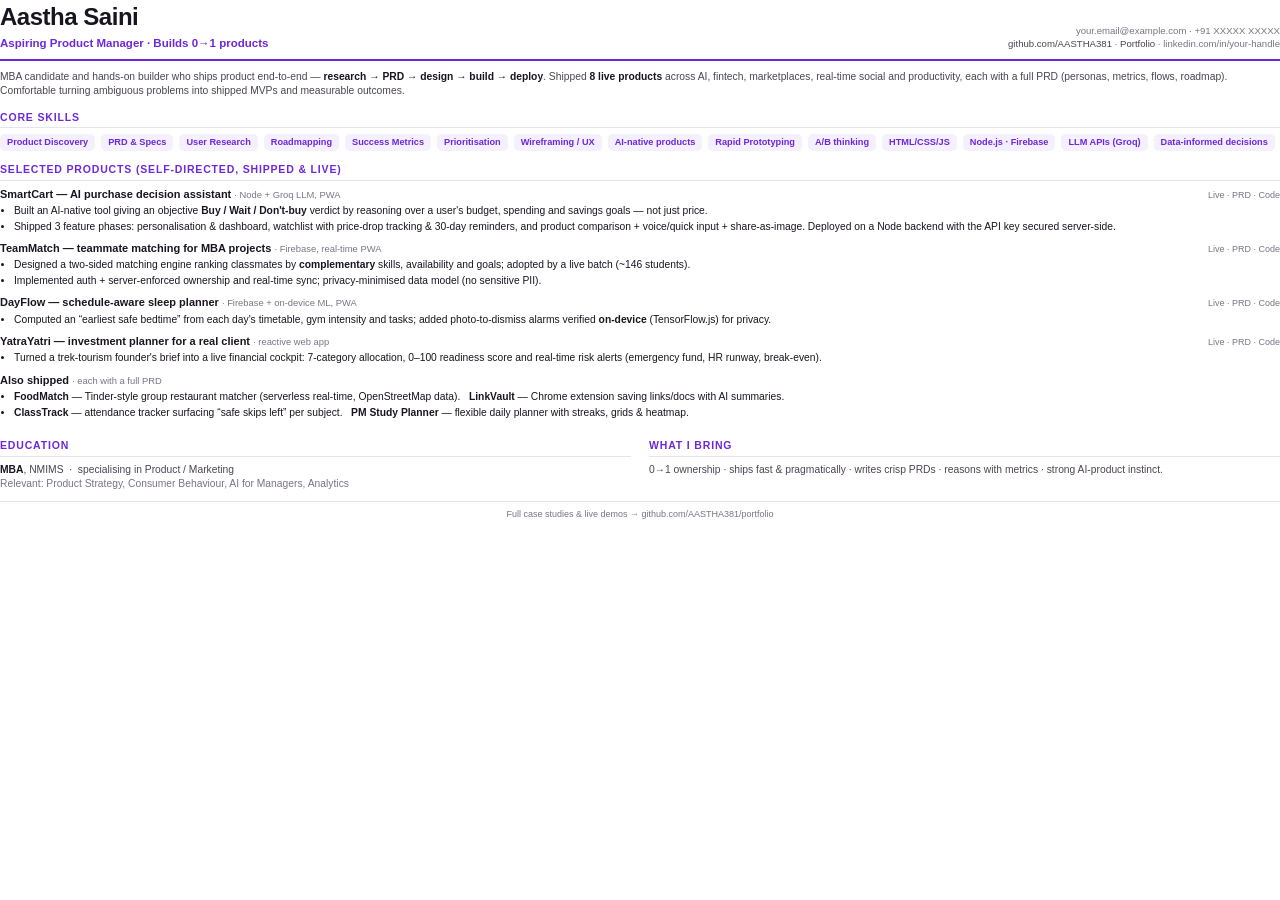
==== resume/resume.html @ a29824aa "Add one-page résumé (HTML + PDF + editable outline)" ====
<!DOCTYPE html>
<html lang="en">
<head>
<meta charset="UTF-8" />
<title>Aastha Saini — Résumé</title>
<style>
  @page { size: A4; margin: 12mm 12mm; }
  * { box-sizing: border-box; margin: 0; padding: 0; }
  :root { --ink:#1a1420; --ink2:#4b4553; --muted:#7a7486; --brand:#6d28d9; --line:#e7e2f0; }
  body { font-family: -apple-system, "Segoe UI", Inter, Arial, sans-serif; color: var(--ink); font-size: 10.3px; line-height: 1.4; }
  .name { font-size: 24px; font-weight: 800; letter-spacing: -.02em; }
  .role { color: var(--brand); font-weight: 700; font-size: 11.5px; margin-top: 1px; }
  .contact { color: var(--muted); font-size: 9.6px; margin-top: 4px; }
  .contact a { color: var(--ink2); text-decoration: none; }
  header { border-bottom: 2px solid var(--brand); padding-bottom: 8px; margin-bottom: 9px; display: flex; justify-content: space-between; align-items: flex-end; }
  h2 { font-size: 10.5px; text-transform: uppercase; letter-spacing: .08em; color: var(--brand); border-bottom: 1px solid var(--line); padding-bottom: 3px; margin: 11px 0 6px; }
  .summary { color: var(--ink2); }
  .tags { display: flex; flex-wrap: wrap; gap: 4px 6px; }
  .tag { background: #f4f0ff; color: var(--brand); border-radius: 5px; padding: 2px 7px; font-size: 9.2px; font-weight: 600; }
  .proj { margin-bottom: 7px; }
  .proj .top { display: flex; justify-content: space-between; align-items: baseline; }
  .proj .nm { font-weight: 700; font-size: 11px; }
  .proj .nm span { color: var(--muted); font-weight: 500; font-size: 9.4px; }
  .proj .meta { color: var(--muted); font-size: 9px; white-space: nowrap; }
  .proj ul { margin: 2px 0 0 14px; }
  .proj li { margin-bottom: 1px; }
  .two { display: grid; grid-template-columns: 1fr 1fr; gap: 0 18px; }
  .edu, .foot { color: var(--ink2); }
  .foot { margin-top: 10px; text-align: center; color: var(--muted); font-size: 9px; border-top: 1px solid var(--line); padding-top: 6px; }
  b { color: var(--ink); }
</style>
</head>
<body>
  <header>
    <div>
      <div class="name">Aastha Saini</div>
      <div class="role">Aspiring Product Manager · Builds 0→1 products</div>
    </div>
    <div class="contact" style="text-align:right;">
      your.email@example.com · +91 XXXXX XXXXX<br>
      <a href="https://github.com/AASTHA381">github.com/AASTHA381</a> ·
      <a href="https://github.com/AASTHA381/portfolio">Portfolio</a> ·
      linkedin.com/in/your-handle
    </div>
  </header>

  <p class="summary">
    MBA candidate and hands-on builder who ships product end-to-end — <b>research → PRD → design → build → deploy</b>.
    Shipped <b>8 live products</b> across AI, fintech, marketplaces, real-time social and productivity, each with a full PRD (personas, metrics, flows, roadmap). Comfortable turning ambiguous problems into shipped MVPs and measurable outcomes.
  </p>

  <h2>Core Skills</h2>
  <div class="tags">
    <span class="tag">Product Discovery</span><span class="tag">PRD & Specs</span><span class="tag">User Research</span>
    <span class="tag">Roadmapping</span><span class="tag">Success Metrics</span><span class="tag">Prioritisation</span>
    <span class="tag">Wireframing / UX</span><span class="tag">AI-native products</span><span class="tag">Rapid Prototyping</span>
    <span class="tag">A/B thinking</span><span class="tag">HTML/CSS/JS</span><span class="tag">Node.js · Firebase</span>
    <span class="tag">LLM APIs (Groq)</span><span class="tag">Data-informed decisions</span>
  </div>

  <h2>Selected Products (self-directed, shipped & live)</h2>

  <div class="proj">
    <div class="top"><div class="nm">SmartCart — AI purchase decision assistant <span>· Node + Groq LLM, PWA</span></div><div class="meta">Live · PRD · Code</div></div>
    <ul>
      <li>Built an AI-native tool giving an objective <b>Buy / Wait / Don't-buy</b> verdict by reasoning over a user's budget, spending and savings goals — not just price.</li>
      <li>Shipped 3 feature phases: personalisation & dashboard, watchlist with price-drop tracking & 30-day reminders, and product comparison + voice/quick input + share-as-image. Deployed on a Node backend with the API key secured server-side.</li>
    </ul>
  </div>

  <div class="proj">
    <div class="top"><div class="nm">TeamMatch — teammate matching for MBA projects <span>· Firebase, real-time PWA</span></div><div class="meta">Live · PRD · Code</div></div>
    <ul>
      <li>Designed a two-sided matching engine ranking classmates by <b>complementary</b> skills, availability and goals; adopted by a live batch (~146 students).</li>
      <li>Implemented auth + server-enforced ownership and real-time sync; privacy-minimised data model (no sensitive PII).</li>
    </ul>
  </div>

  <div class="proj">
    <div class="top"><div class="nm">DayFlow — schedule-aware sleep planner <span>· Firebase + on-device ML, PWA</span></div><div class="meta">Live · PRD · Code</div></div>
    <ul>
      <li>Computed an “earliest safe bedtime” from each day's timetable, gym intensity and tasks; added photo-to-dismiss alarms verified <b>on-device</b> (TensorFlow.js) for privacy.</li>
    </ul>
  </div>

  <div class="proj">
    <div class="top"><div class="nm">YatraYatri — investment planner for a real client <span>· reactive web app</span></div><div class="meta">Live · PRD · Code</div></div>
    <ul>
      <li>Turned a trek-tourism founder's brief into a live financial cockpit: 7-category allocation, 0–100 readiness score and real-time risk alerts (emergency fund, HR runway, break-even).</li>
    </ul>
  </div>

  <div class="proj">
    <div class="top"><div class="nm">Also shipped <span>· each with a full PRD</span></div><div class="meta"></div></div>
    <ul>
      <li><b>FoodMatch</b> — Tinder-style group restaurant matcher (serverless real-time, OpenStreetMap data). &nbsp; <b>LinkVault</b> — Chrome extension saving links/docs with AI summaries.</li>
      <li><b>ClassTrack</b> — attendance tracker surfacing “safe skips left” per subject. &nbsp; <b>PM Study Planner</b> — flexible daily planner with streaks, grids & heatmap.</li>
    </ul>
  </div>

  <div class="two">
    <div>
      <h2>Education</h2>
      <p class="edu"><b>MBA</b>, NMIMS &nbsp;·&nbsp; specialising in Product / Marketing<br><span style="color:var(--muted)">Relevant: Product Strategy, Consumer Behaviour, AI for Managers, Analytics</span></p>
    </div>
    <div>
      <h2>What I Bring</h2>
      <p class="edu">0→1 ownership · ships fast & pragmatically · writes crisp PRDs · reasons with metrics · strong AI-product instinct.</p>
    </div>
  </div>

  <div class="foot">Full case studies & live demos → github.com/AASTHA381/portfolio</div>
</body>
</html>
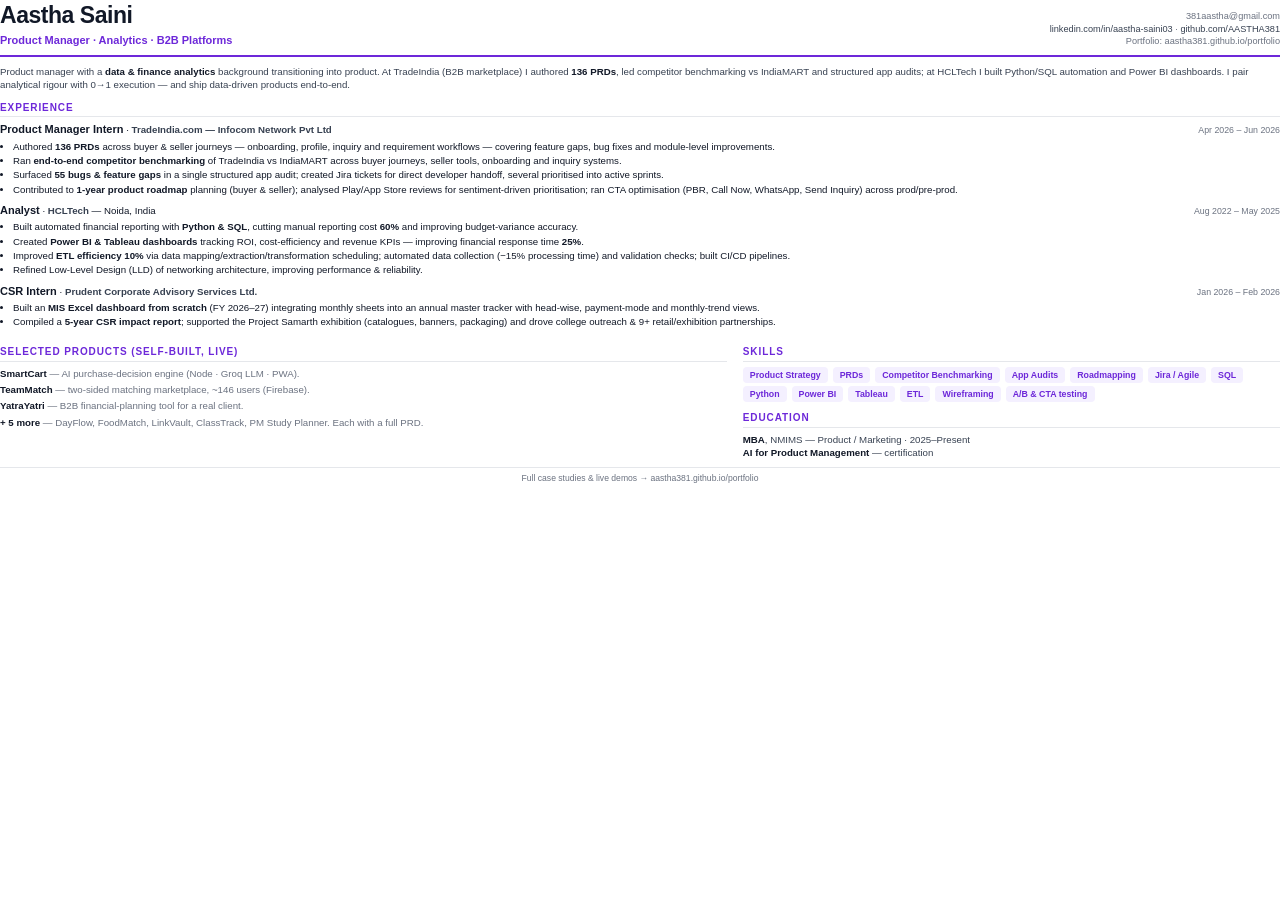
==== commit 777f5163: "Add real work experience (TradeIndia, HCLTech, Prudent) + email; upgrade résumé with Experience sect" ====
--- a/resume/resume.html
+++ b/resume/resume.html
@@ -4,111 +4,101 @@
 <meta charset="UTF-8" />
 <title>Aastha Saini — Résumé</title>
 <style>
-  @page { size: A4; margin: 12mm 12mm; }
+  @page { size: A4; margin: 11mm 12mm; }
   * { box-sizing: border-box; margin: 0; padding: 0; }
-  :root { --ink:#1a1420; --ink2:#4b4553; --muted:#7a7486; --brand:#6d28d9; --line:#e7e2f0; }
-  body { font-family: -apple-system, "Segoe UI", Inter, Arial, sans-serif; color: var(--ink); font-size: 10.3px; line-height: 1.4; }
-  .name { font-size: 24px; font-weight: 800; letter-spacing: -.02em; }
-  .role { color: var(--brand); font-weight: 700; font-size: 11.5px; margin-top: 1px; }
-  .contact { color: var(--muted); font-size: 9.6px; margin-top: 4px; }
+  :root { --ink:#111827; --ink2:#374151; --muted:#6b7280; --brand:#6d28d9; --line:#e5e7eb; }
+  body { font-family: -apple-system, "Segoe UI", Inter, Arial, sans-serif; color: var(--ink); font-size: 9.7px; line-height: 1.38; }
+  .name { font-size: 23px; font-weight: 800; letter-spacing: -.02em; }
+  .role { color: var(--brand); font-weight: 700; font-size: 11px; margin-top: 1px; }
+  .contact { color: var(--muted); font-size: 9.2px; margin-top: 3px; }
   .contact a { color: var(--ink2); text-decoration: none; }
-  header { border-bottom: 2px solid var(--brand); padding-bottom: 8px; margin-bottom: 9px; display: flex; justify-content: space-between; align-items: flex-end; }
-  h2 { font-size: 10.5px; text-transform: uppercase; letter-spacing: .08em; color: var(--brand); border-bottom: 1px solid var(--line); padding-bottom: 3px; margin: 11px 0 6px; }
+  header { border-bottom: 2px solid var(--brand); padding-bottom: 7px; margin-bottom: 8px; display: flex; justify-content: space-between; align-items: flex-end; }
+  h2 { font-size: 10px; text-transform: uppercase; letter-spacing: .09em; color: var(--brand); border-bottom: 1px solid var(--line); padding-bottom: 2px; margin: 9px 0 5px; }
   .summary { color: var(--ink2); }
-  .tags { display: flex; flex-wrap: wrap; gap: 4px 6px; }
-  .tag { background: #f4f0ff; color: var(--brand); border-radius: 5px; padding: 2px 7px; font-size: 9.2px; font-weight: 600; }
-  .proj { margin-bottom: 7px; }
-  .proj .top { display: flex; justify-content: space-between; align-items: baseline; }
-  .proj .nm { font-weight: 700; font-size: 11px; }
-  .proj .nm span { color: var(--muted); font-weight: 500; font-size: 9.4px; }
-  .proj .meta { color: var(--muted); font-size: 9px; white-space: nowrap; }
-  .proj ul { margin: 2px 0 0 14px; }
-  .proj li { margin-bottom: 1px; }
-  .two { display: grid; grid-template-columns: 1fr 1fr; gap: 0 18px; }
-  .edu, .foot { color: var(--ink2); }
-  .foot { margin-top: 10px; text-align: center; color: var(--muted); font-size: 9px; border-top: 1px solid var(--line); padding-top: 6px; }
+  .tags { display: flex; flex-wrap: wrap; gap: 3px 5px; }
+  .tag { background: #f4f0ff; color: var(--brand); border-radius: 4px; padding: 2px 7px; font-size: 8.8px; font-weight: 600; }
+  .job { margin-bottom: 7px; }
+  .job .top { display: flex; justify-content: space-between; align-items: baseline; }
+  .job .ti { font-weight: 700; font-size: 11px; }
+  .job .co { color: var(--ink2); font-weight: 600; }
+  .job .dt { color: var(--muted); font-size: 8.8px; white-space: nowrap; }
+  .job ul { margin: 2px 0 0 13px; }
+  .job li { margin-bottom: 1px; }
   b { color: var(--ink); }
+  .two { display: grid; grid-template-columns: 1.15fr .85fr; gap: 0 16px; }
+  .proj { margin-bottom: 3px; }
+  .proj b { font-weight: 700; }
+  .proj span { color: var(--muted); }
+  .edu { color: var(--ink2); }
+  .foot { margin-top: 8px; text-align: center; color: var(--muted); font-size: 8.6px; border-top: 1px solid var(--line); padding-top: 5px; }
 </style>
 </head>
 <body>
   <header>
     <div>
       <div class="name">Aastha Saini</div>
-      <div class="role">Aspiring Product Manager · Builds 0→1 products</div>
+      <div class="role">Product Manager · Analytics · B2B Platforms</div>
     </div>
     <div class="contact" style="text-align:right;">
-      your.email@example.com · +91 XXXXX XXXXX<br>
-      <a href="https://github.com/AASTHA381">github.com/AASTHA381</a> ·
-      <a href="https://github.com/AASTHA381/portfolio">Portfolio</a> ·
-      linkedin.com/in/your-handle
+      381aastha@gmail.com<br>
+      <a href="https://www.linkedin.com/in/aastha-saini03/">linkedin.com/in/aastha-saini03</a> ·
+      <a href="https://github.com/AASTHA381">github.com/AASTHA381</a><br>
+      Portfolio: aastha381.github.io/portfolio
     </div>
   </header>
 
   <p class="summary">
-    MBA candidate and hands-on builder who ships product end-to-end — <b>research → PRD → design → build → deploy</b>.
-    Shipped <b>8 live products</b> across AI, fintech, marketplaces, real-time social and productivity, each with a full PRD (personas, metrics, flows, roadmap). Comfortable turning ambiguous problems into shipped MVPs and measurable outcomes.
+    Product manager with a <b>data &amp; finance analytics</b> background transitioning into product. At TradeIndia (B2B marketplace) I authored <b>136 PRDs</b>, led competitor benchmarking vs IndiaMART and structured app audits; at HCLTech I built Python/SQL automation and Power BI dashboards. I pair analytical rigour with 0→1 execution — and ship data-driven products end-to-end.
   </p>
 
-  <h2>Core Skills</h2>
-  <div class="tags">
-    <span class="tag">Product Discovery</span><span class="tag">PRD & Specs</span><span class="tag">User Research</span>
-    <span class="tag">Roadmapping</span><span class="tag">Success Metrics</span><span class="tag">Prioritisation</span>
-    <span class="tag">Wireframing / UX</span><span class="tag">AI-native products</span><span class="tag">Rapid Prototyping</span>
-    <span class="tag">A/B thinking</span><span class="tag">HTML/CSS/JS</span><span class="tag">Node.js · Firebase</span>
-    <span class="tag">LLM APIs (Groq)</span><span class="tag">Data-informed decisions</span>
-  </div>
+  <h2>Experience</h2>
 
-  <h2>Selected Products (self-directed, shipped & live)</h2>
-
-  <div class="proj">
-    <div class="top"><div class="nm">SmartCart — AI purchase decision assistant <span>· Node + Groq LLM, PWA</span></div><div class="meta">Live · PRD · Code</div></div>
+  <div class="job">
+    <div class="top"><div><span class="ti">Product Manager Intern</span> · <span class="co">TradeIndia.com — Infocom Network Pvt Ltd</span></div><div class="dt">Apr 2026 – Jun 2026</div></div>
     <ul>
-      <li>Built an AI-native tool giving an objective <b>Buy / Wait / Don't-buy</b> verdict by reasoning over a user's budget, spending and savings goals — not just price.</li>
-      <li>Shipped 3 feature phases: personalisation & dashboard, watchlist with price-drop tracking & 30-day reminders, and product comparison + voice/quick input + share-as-image. Deployed on a Node backend with the API key secured server-side.</li>
+      <li>Authored <b>136 PRDs</b> across buyer &amp; seller journeys — onboarding, profile, inquiry and requirement workflows — covering feature gaps, bug fixes and module-level improvements.</li>
+      <li>Ran <b>end-to-end competitor benchmarking</b> of TradeIndia vs IndiaMART across buyer journeys, seller tools, onboarding and inquiry systems.</li>
+      <li>Surfaced <b>55 bugs &amp; feature gaps</b> in a single structured app audit; created Jira tickets for direct developer handoff, several prioritised into active sprints.</li>
+      <li>Contributed to <b>1-year product roadmap</b> planning (buyer &amp; seller); analysed Play/App Store reviews for sentiment-driven prioritisation; ran CTA optimisation (PBR, Call Now, WhatsApp, Send Inquiry) across prod/pre-prod.</li>
     </ul>
   </div>
 
-  <div class="proj">
-    <div class="top"><div class="nm">TeamMatch — teammate matching for MBA projects <span>· Firebase, real-time PWA</span></div><div class="meta">Live · PRD · Code</div></div>
+  <div class="job">
+    <div class="top"><div><span class="ti">Analyst</span> · <span class="co">HCLTech</span> — Noida, India</div><div class="dt">Aug 2022 – May 2025</div></div>
     <ul>
-      <li>Designed a two-sided matching engine ranking classmates by <b>complementary</b> skills, availability and goals; adopted by a live batch (~146 students).</li>
-      <li>Implemented auth + server-enforced ownership and real-time sync; privacy-minimised data model (no sensitive PII).</li>
+      <li>Built automated financial reporting with <b>Python &amp; SQL</b>, cutting manual reporting cost <b>60%</b> and improving budget-variance accuracy.</li>
+      <li>Created <b>Power BI &amp; Tableau dashboards</b> tracking ROI, cost-efficiency and revenue KPIs — improving financial response time <b>25%</b>.</li>
+      <li>Improved <b>ETL efficiency 10%</b> via data mapping/extraction/transformation scheduling; automated data collection (−15% processing time) and validation checks; built CI/CD pipelines.</li>
+      <li>Refined Low-Level Design (LLD) of networking architecture, improving performance &amp; reliability.</li>
     </ul>
   </div>
 
-  <div class="proj">
-    <div class="top"><div class="nm">DayFlow — schedule-aware sleep planner <span>· Firebase + on-device ML, PWA</span></div><div class="meta">Live · PRD · Code</div></div>
+  <div class="job">
+    <div class="top"><div><span class="ti">CSR Intern</span> · <span class="co">Prudent Corporate Advisory Services Ltd.</span></div><div class="dt">Jan 2026 – Feb 2026</div></div>
     <ul>
-      <li>Computed an “earliest safe bedtime” from each day's timetable, gym intensity and tasks; added photo-to-dismiss alarms verified <b>on-device</b> (TensorFlow.js) for privacy.</li>
-    </ul>
-  </div>
-
-  <div class="proj">
-    <div class="top"><div class="nm">YatraYatri — investment planner for a real client <span>· reactive web app</span></div><div class="meta">Live · PRD · Code</div></div>
-    <ul>
-      <li>Turned a trek-tourism founder's brief into a live financial cockpit: 7-category allocation, 0–100 readiness score and real-time risk alerts (emergency fund, HR runway, break-even).</li>
-    </ul>
-  </div>
-
-  <div class="proj">
-    <div class="top"><div class="nm">Also shipped <span>· each with a full PRD</span></div><div class="meta"></div></div>
-    <ul>
-      <li><b>FoodMatch</b> — Tinder-style group restaurant matcher (serverless real-time, OpenStreetMap data). &nbsp; <b>LinkVault</b> — Chrome extension saving links/docs with AI summaries.</li>
-      <li><b>ClassTrack</b> — attendance tracker surfacing “safe skips left” per subject. &nbsp; <b>PM Study Planner</b> — flexible daily planner with streaks, grids & heatmap.</li>
+      <li>Built an <b>MIS Excel dashboard from scratch</b> (FY 2026–27) integrating monthly sheets into an annual master tracker with head-wise, payment-mode and monthly-trend views.</li>
+      <li>Compiled a <b>5-year CSR impact report</b>; supported the Project Samarth exhibition (catalogues, banners, packaging) and drove college outreach &amp; 9+ retail/exhibition partnerships.</li>
     </ul>
   </div>
 
   <div class="two">
     <div>
-      <h2>Education</h2>
-      <p class="edu"><b>MBA</b>, NMIMS &nbsp;·&nbsp; specialising in Product / Marketing<br><span style="color:var(--muted)">Relevant: Product Strategy, Consumer Behaviour, AI for Managers, Analytics</span></p>
+      <h2>Selected Products (self-built, live)</h2>
+      <div class="proj"><b>SmartCart</b> <span>— AI purchase-decision engine (Node · Groq LLM · PWA).</span></div>
+      <div class="proj"><b>TeamMatch</b> <span>— two-sided matching marketplace, ~146 users (Firebase).</span></div>
+      <div class="proj"><b>YatraYatri</b> <span>— B2B financial-planning tool for a real client.</span></div>
+      <div class="proj"><b>+ 5 more</b> <span>— DayFlow, FoodMatch, LinkVault, ClassTrack, PM Study Planner. Each with a full PRD.</span></div>
     </div>
     <div>
-      <h2>What I Bring</h2>
-      <p class="edu">0→1 ownership · ships fast & pragmatically · writes crisp PRDs · reasons with metrics · strong AI-product instinct.</p>
+      <h2>Skills</h2>
+      <div class="tags">
+        <span class="tag">Product Strategy</span><span class="tag">PRDs</span><span class="tag">Competitor Benchmarking</span><span class="tag">App Audits</span><span class="tag">Roadmapping</span><span class="tag">Jira / Agile</span><span class="tag">SQL</span><span class="tag">Python</span><span class="tag">Power BI</span><span class="tag">Tableau</span><span class="tag">ETL</span><span class="tag">Wireframing</span><span class="tag">A/B & CTA testing</span>
+      </div>
+      <h2>Education</h2>
+      <p class="edu"><b>MBA</b>, NMIMS — Product / Marketing · 2025–Present<br><b>AI for Product Management</b> — certification</p>
     </div>
   </div>
 
-  <div class="foot">Full case studies & live demos → github.com/AASTHA381/portfolio</div>
+  <div class="foot">Full case studies &amp; live demos → aastha381.github.io/portfolio</div>
 </body>
 </html>
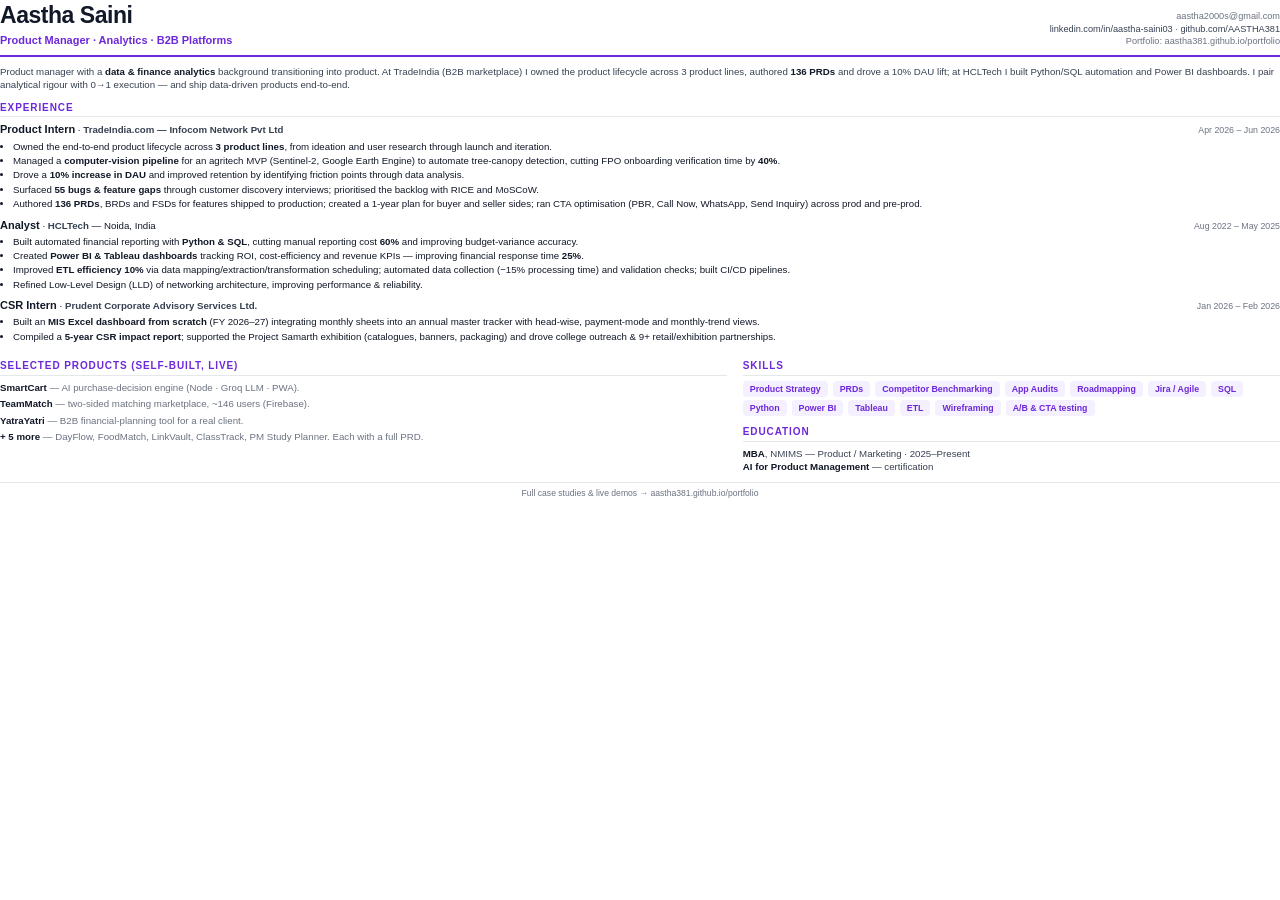
==== commit bef2b7ea: "Update contact email to aastha2000s@gmail.com Co-authored-by: Copilot <223556219+Copilot@users.norep" ====
--- a/resume/resume.html
+++ b/resume/resume.html
@@ -40,7 +40,7 @@
       <div class="role">Product Manager · Analytics · B2B Platforms</div>
     </div>
     <div class="contact" style="text-align:right;">
-      381aastha@gmail.com<br>
+      aastha2000s@gmail.com<br>
       <a href="https://www.linkedin.com/in/aastha-saini03/">linkedin.com/in/aastha-saini03</a> ·
       <a href="https://github.com/AASTHA381">github.com/AASTHA381</a><br>
       Portfolio: aastha381.github.io/portfolio
@@ -48,18 +48,19 @@
   </header>
 
   <p class="summary">
-    Product manager with a <b>data &amp; finance analytics</b> background transitioning into product. At TradeIndia (B2B marketplace) I authored <b>136 PRDs</b>, led competitor benchmarking vs IndiaMART and structured app audits; at HCLTech I built Python/SQL automation and Power BI dashboards. I pair analytical rigour with 0→1 execution — and ship data-driven products end-to-end.
+    Product manager with a <b>data &amp; finance analytics</b> background transitioning into product. At TradeIndia (B2B marketplace) I owned the product lifecycle across 3 product lines, authored <b>136 PRDs</b> and drove a 10% DAU lift; at HCLTech I built Python/SQL automation and Power BI dashboards. I pair analytical rigour with 0→1 execution — and ship data-driven products end-to-end.
   </p>
 
   <h2>Experience</h2>
 
   <div class="job">
-    <div class="top"><div><span class="ti">Product Manager Intern</span> · <span class="co">TradeIndia.com — Infocom Network Pvt Ltd</span></div><div class="dt">Apr 2026 – Jun 2026</div></div>
+    <div class="top"><div><span class="ti">Product Intern</span> · <span class="co">TradeIndia.com — Infocom Network Pvt Ltd</span></div><div class="dt">Apr 2026 – Jun 2026</div></div>
     <ul>
-      <li>Authored <b>136 PRDs</b> across buyer &amp; seller journeys — onboarding, profile, inquiry and requirement workflows — covering feature gaps, bug fixes and module-level improvements.</li>
-      <li>Ran <b>end-to-end competitor benchmarking</b> of TradeIndia vs IndiaMART across buyer journeys, seller tools, onboarding and inquiry systems.</li>
-      <li>Surfaced <b>55 bugs &amp; feature gaps</b> in a single structured app audit; created Jira tickets for direct developer handoff, several prioritised into active sprints.</li>
-      <li>Contributed to <b>1-year product roadmap</b> planning (buyer &amp; seller); analysed Play/App Store reviews for sentiment-driven prioritisation; ran CTA optimisation (PBR, Call Now, WhatsApp, Send Inquiry) across prod/pre-prod.</li>
+      <li>Owned the end-to-end product lifecycle across <b>3 product lines</b>, from ideation and user research through launch and iteration.</li>
+      <li>Managed a <b>computer-vision pipeline</b> for an agritech MVP (Sentinel-2, Google Earth Engine) to automate tree-canopy detection, cutting FPO onboarding verification time by <b>40%</b>.</li>
+      <li>Drove a <b>10% increase in DAU</b> and improved retention by identifying friction points through data analysis.</li>
+      <li>Surfaced <b>55 bugs &amp; feature gaps</b> through customer discovery interviews; prioritised the backlog with RICE and MoSCoW.</li>
+      <li>Authored <b>136 PRDs</b>, BRDs and FSDs for features shipped to production; created a 1-year plan for buyer and seller sides; ran CTA optimisation (PBR, Call Now, WhatsApp, Send Inquiry) across prod and pre-prod.</li>
     </ul>
   </div>
 
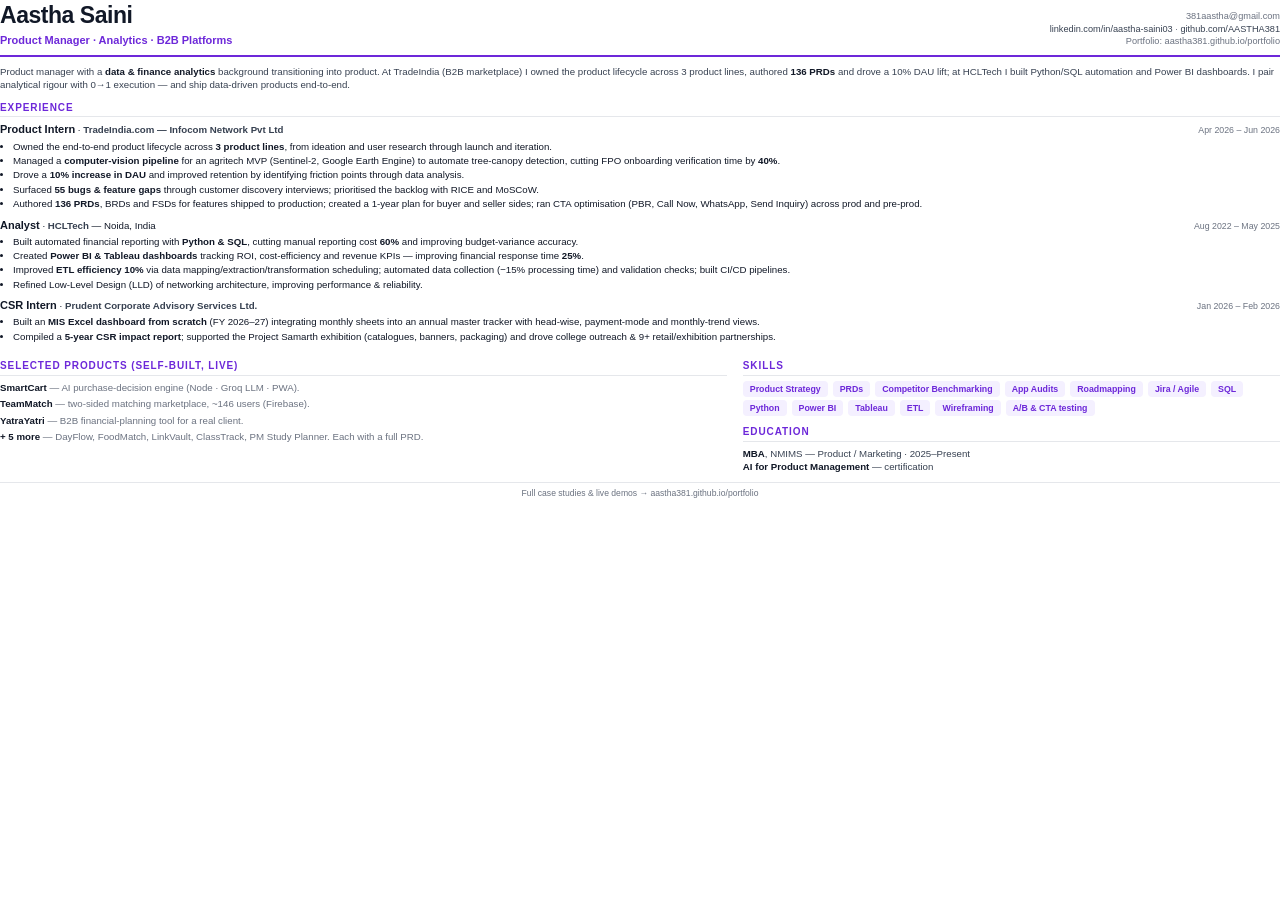
==== commit 15db1e52: "Update TradeIndia experience and résumé PDF - Replace résumé PDF with the latest version (Product In" ====
--- a/resume/resume.html
+++ b/resume/resume.html
@@ -40,7 +40,7 @@
       <div class="role">Product Manager · Analytics · B2B Platforms</div>
     </div>
     <div class="contact" style="text-align:right;">
-      aastha2000s@gmail.com<br>
+      381aastha@gmail.com<br>
       <a href="https://www.linkedin.com/in/aastha-saini03/">linkedin.com/in/aastha-saini03</a> ·
       <a href="https://github.com/AASTHA381">github.com/AASTHA381</a><br>
       Portfolio: aastha381.github.io/portfolio
